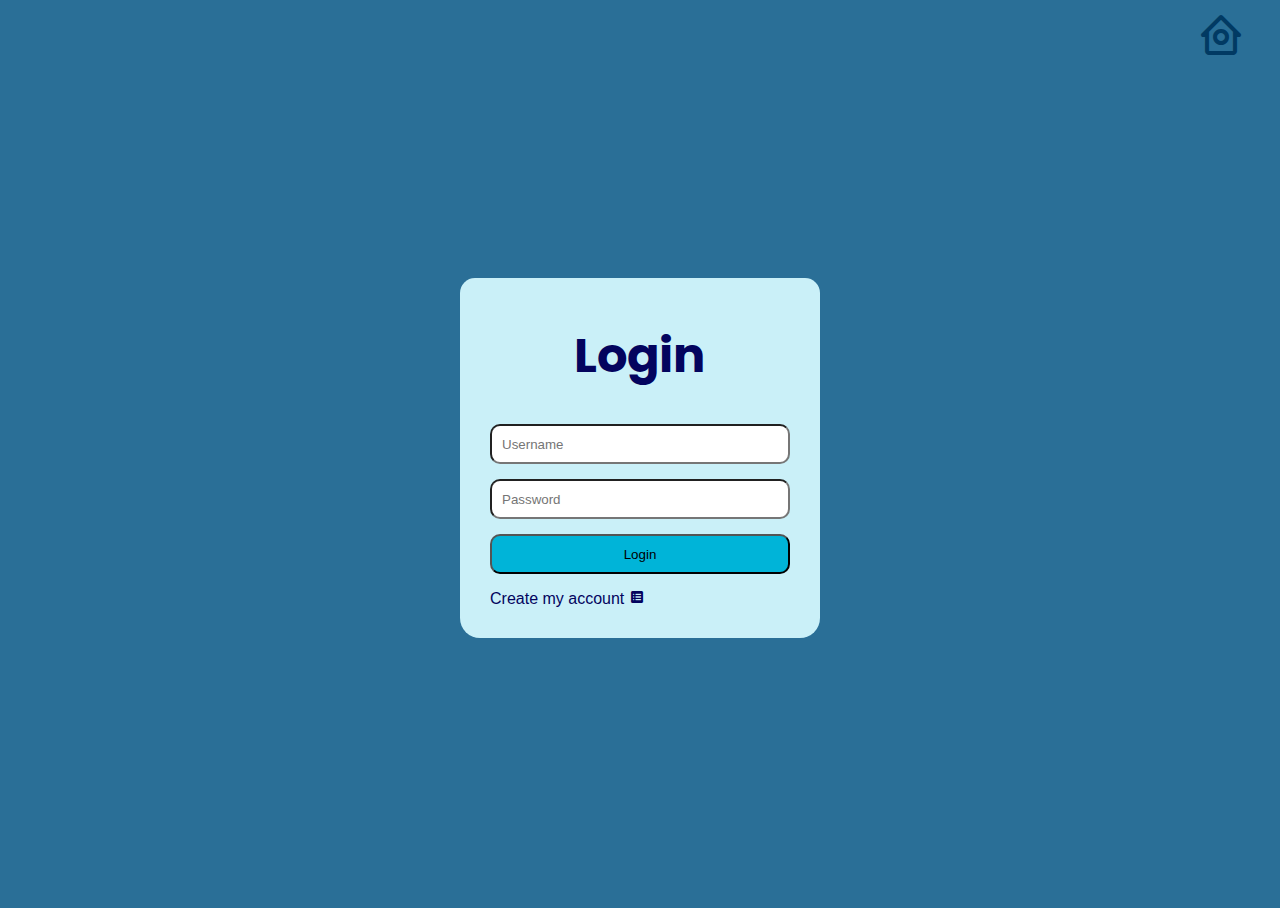
==== templates/login.html @ e27712e6 "working.." ====
<!DOCTYPE html>
<html lang="en">

<head>
    <meta charset="UTF-8">
    <meta name="viewport" content="width=device-width, initial-scale=1.0">
    <title>Login</title>
    <link href='https://unpkg.com/boxicons@2.1.4/css/boxicons.min.css' rel='stylesheet'>
    <link rel="preconnect" href="https://fonts.googleapis.com">
    <link rel="preconnect" href="https://fonts.gstatic.com" crossorigin>
    <link
        href="https://fonts.googleapis.com/css2?family=Open+Sans:wght@300;400;500;600&family=Poppins:wght@300;400;500;600&family=Space+Grotesk:wght@400;500;600;700&display=swap"
        rel="stylesheet">
    <link rel="stylesheet" type="text/css" href="/static/login.css">
    <script src="/static/script.js"></script>
</head>

<body>
    <nav>
        <ul class="navlist">
            <li><a href="/" class="home-link"><i class='bx bx-home-circle'></i></a></li>

        </ul>
    </nav>

    <div class="flip-container">
        <div class="flipper" id="flipper">
            <div class="front">
                <h1 class="title">Login</h1>
                <form action="/loginauth" method="POST">
                    <input type="text" placeholder="Username" name="username" />
                    <input type="password" placeholder="Password" name="password" />
                    <input type="submit" value="Login" />
                </form>
                <a class="flipbutton" id="loginButton" href="">Create my account <i class='bx bxs-spreadsheet'></i></a>
            </div>

            <div class="back">
                <h1 class="title">Register</h1>
                <form action="/registerauth" method="POST">
                    <input type="text" placeholder="Username" name="username" id="username" />
                    <input type="email" placeholder="Email" name="email" id="email" />
                    <input type="password" placeholder="Password" name="password" id="password" />
                    <input type="submit" value="Sign up" />
                </form>
                <a class="flipbutton" id="registerButton" href="#">Login to my account <i
                        class='bx bxs-door-open'></i></a>
            </div>
        </div>
    </div>
</body>

</html>
---- static/login.css ----
:root {
  --bg-color: #00b4d8;
  --second-bg-color: #90e0ef;
  --3d-bg-color: #caf0f8;
  --text-color: #03045e;
  --second-color: #0077b6;
  --main-color: #013a63;
  --big-font: 5rem;
  --h2-font: 3rem;
  --h3-font: 2rem;
  --p-font: 1.1rem;
}

.flip-container {
  perspective: 1000;
}

.flipper {
  padding: 30px;
  width: 300px;
  height: 300px;
  position: relative;
  background: var(--3d-bg-color);
  -webkit-border-radius: 20px;
  -moz-border-radius: 20px;
  border-radius: 20px;

  transition: 0.6s;
  transform-style: preserve-3d;
}

.front,
.back {
  background-color: var(--3d-bg-color);
  position: absolute;
  padding: 10px 30px;
  top: 0;
  left: 0;
  right: 0;
  border-radius: 15px;

  backface-visibility: hidden;
}

.front {
  z-index: 2;
  /* for firefox 31 */
  transform: rotateY(0deg);
}

.front h1 {
  color: var(--text-color);
  font-size: var(--h2-font);
  font-family: 'Poppins';
}

.back {
  transform: rotateY(180deg);
}

.back h1 {
  font-size: var(--h2-font);
  font-family: 'Poppins';
  color: var(--text-color)
}

.flip {
  transform: rotateY(180deg);
}

input,
select {
  width: 100%;
  margin-bottom: 15px;
  height: 40px;
  box-sizing: border-box;
  padding: 10px;
  border-radius: 10px;
}

input[type="text"]:focus,
input[type="password"]:focus,
input[type="email"]:focus,
select:focus {
  outline: none;
}

input[type="submit"] {
  background-color: var(--bg-color);
}

input[type="submit"]:hover {
  background-color: var(--second-color);
}

#loginButton,
#registerButton {
  font-family: Arial, Helvetica, sans-serif;

}

#loginButton:hover,
#registerButton:hover {
  color: white;

}


.title {
  text-align: center;
}

.flipbutton {
  color: #03045e;
  text-decoration: none;
  text-align: left !important;
}



/* Alignment styles */

body,
html {
  background-color: #2a6f97;
  height: 100%;
}

body {
  display: flex;
  justify-content: center;
  align-items: center;
  flex-direction: column;


  background: #2a6f97;
}

.post-form {
  padding: 30px;
  width: 300px;
  height: 300px;
  position: relative;
  background: var(--3d-bg-color);
  -webkit-border-radius: 20px;
  -moz-border-radius: 20px;
  border-radius: 20px;
  text-align: center !important;
  transition: 0.6s;
  transform-style: preserve-3d;
}

nav {
  background-color: #2a6f97;
  display: flex;
  align-items: center;
  justify-content: center;
  border-bottom: 1px solid transparent;
  transition: all 0.45s ease;
  width: 100%;
  position: fixed;
  top: 0;
  height: 80px;
}


.navlist {
  list-style: none;
  margin: 0;
  padding: 0;
  margin-left: auto;
  margin-right: 20px;
}

.navlist li {
  display: inline-block;
}

.navlist a {
  align-items: center;
  color: var(--main-color);
  font-size: var(--h2-font);
  font-weight: 500;
  margin: 0 15px;
  transition: all 0.45s ease;
  font-family: 'Poppins';
  text-decoration: none;
}

.navlist a:hover {
  color: white;
}

.navlist a.active {
  color: var(--main-color);
}
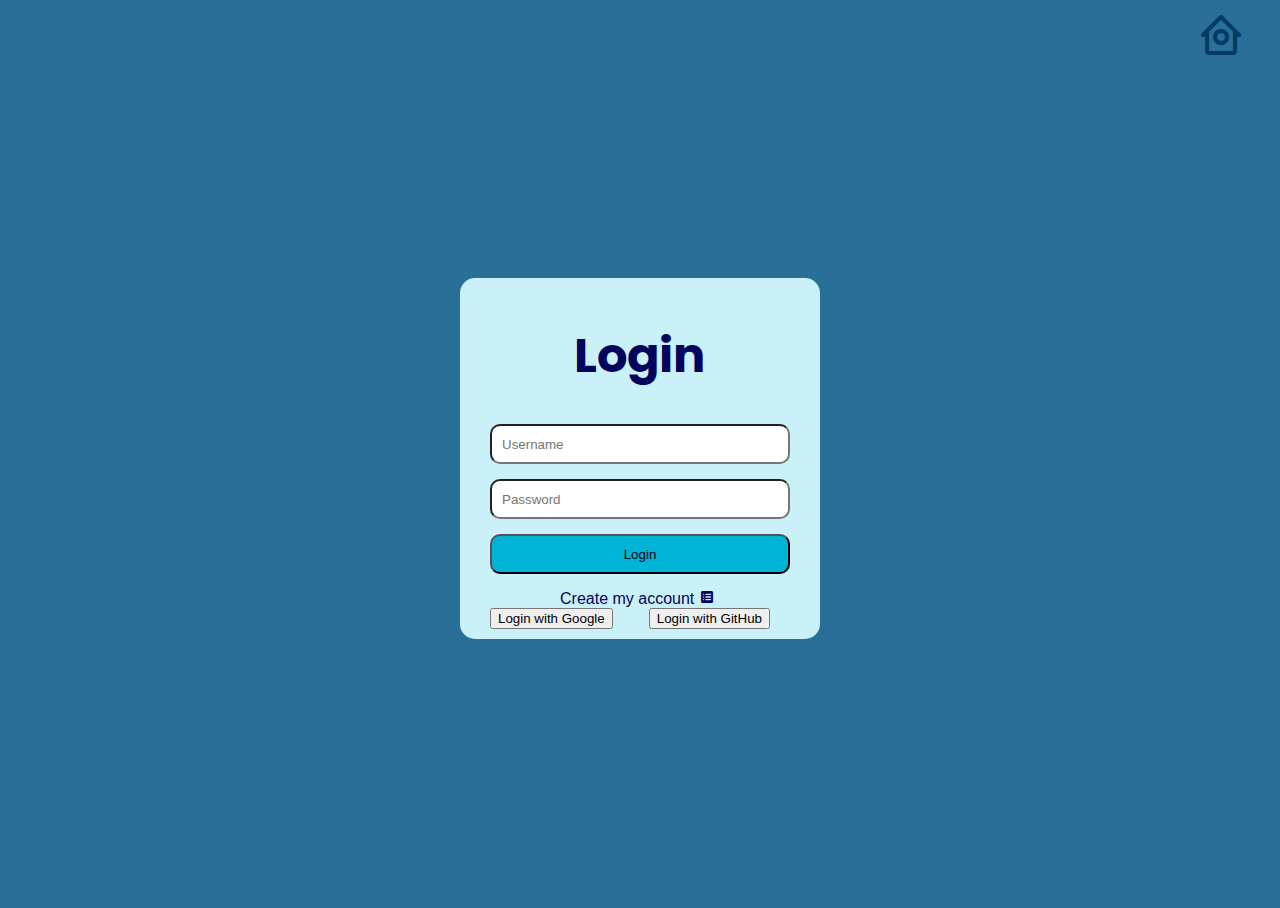
==== commit 0733df9d: "login validated" ====
--- a/templates/login.html
+++ b/templates/login.html
@@ -33,6 +33,10 @@
                     <input type="submit" value="Login" />
                 </form>
                 <a class="flipbutton" id="loginButton" href="">Create my account <i class='bx bxs-spreadsheet'></i></a>
+                <div class="auth">
+                    <button class="auth-button" id="google-login">Login with Google</button>
+                    <button class="auth-button" id="github-login">Login with GitHub</button>
+                </div>
             </div>
 
             <div class="back">
@@ -45,9 +49,21 @@
                 </form>
                 <a class="flipbutton" id="registerButton" href="#">Login to my account <i
                         class='bx bxs-door-open'></i></a>
+                <div class="auth">
+                    <button class="auth-button" id="google-register">Register with Google</button>
+                    <button class="auth-button" id="github-register">Register with GitHub</button>
+                </div>
             </div>
         </div>
     </div>
+    <script>
+        document.getElementById('google-login').addEventListener('click', function () {
+            window.location.href = '/auth/google/login';
+        });
+        document.getElementById('github-login').addEventListener('click', function () {
+            window.location.href = '/auth/github/login';
+        });
+    </script>
 </body>
 
 </html>--- a/static/login.css
+++ b/static/login.css
@@ -113,7 +113,7 @@
 .flipbutton {
   color: #03045e;
   text-decoration: none;
-  text-align: left !important;
+  text-align: center;
 }
 
 
@@ -193,4 +193,17 @@
 
 .navlist a.active {
   color: var(--main-color);
+}
+
+.auth {
+  display: flex;
+  align-items: center;
+  justify-content: space-between;
+  margin-left: auto;
+  margin-right: 20px;
+
+}
+.front a,
+.back a {
+  margin-left: 70px;
 }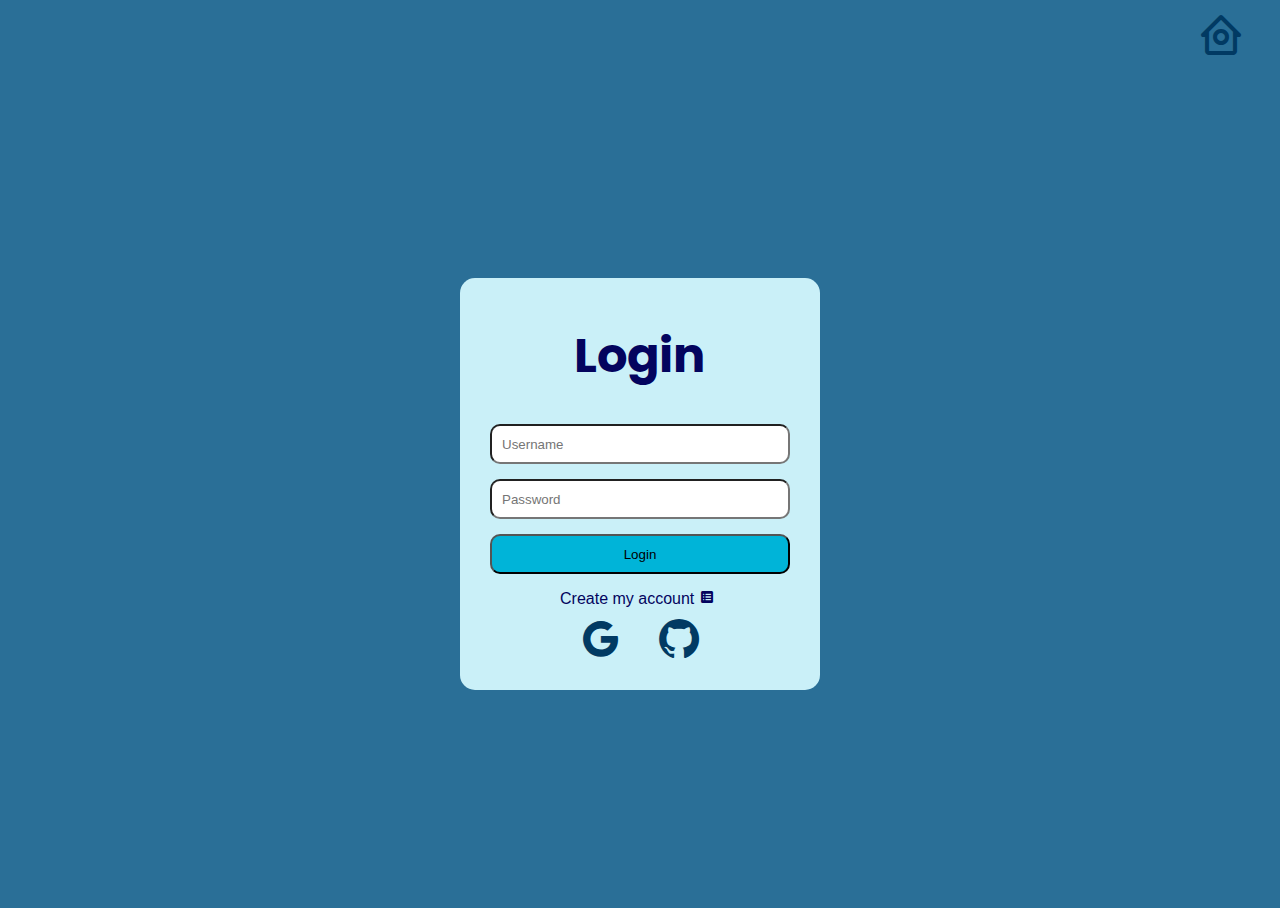
==== commit eb3090fc: "Google/Github authetication implemented" ====
--- a/templates/login.html
+++ b/templates/login.html
@@ -34,8 +34,10 @@
                 </form>
                 <a class="flipbutton" id="loginButton" href="">Create my account <i class='bx bxs-spreadsheet'></i></a>
                 <div class="auth">
-                    <button class="auth-button" id="google-login">Login with Google</button>
-                    <button class="auth-button" id="github-login">Login with GitHub</button>
+                    <a href="/auth/google/login" class="auth-button" id="google-register"><i
+                            class='bx bxl-google'></i></a>
+                    <a href="/auth/github/login" class="auth-button" id="github-register"><i
+                            class='bx bxl-github'></i></a>
                 </div>
             </div>
 
@@ -50,20 +52,23 @@
                 <a class="flipbutton" id="registerButton" href="#">Login to my account <i
                         class='bx bxs-door-open'></i></a>
                 <div class="auth">
-                    <button class="auth-button" id="google-register">Register with Google</button>
-                    <button class="auth-button" id="github-register">Register with GitHub</button>
+                    <a href="/auth/google/register" class="auth-button" id="google-register"><i
+                            class='bx bxl-google'></i></a>
+                    <a href="/auth/github/register" class="auth-button" id="github-register"><i
+                            class='bx bxl-github'></i></a>
                 </div>
+
             </div>
         </div>
     </div>
-    <script>
+    <!-- <script>
         document.getElementById('google-login').addEventListener('click', function () {
             window.location.href = '/auth/google/login';
         });
         document.getElementById('github-login').addEventListener('click', function () {
             window.location.href = '/auth/github/login';
         });
-    </script>
+    </script> -->
 </body>
 
 </html>--- a/static/login.css
+++ b/static/login.css
@@ -198,12 +198,20 @@
 .auth {
   display: flex;
   align-items: center;
-  justify-content: space-between;
-  margin-left: auto;
-  margin-right: 20px;
+  justify-content: center;
+
 
 }
 .front a,
 .back a {
   margin-left: 70px;
+}
+.auth a {
+  color: var(--main-color);
+  font-size: var(--h2-font);
+  font-weight: 500;
+  margin: 0 15px;
+  transition: all 0.45s ease;
+  font-family: 'Poppins';
+  text-decoration: none;
 }